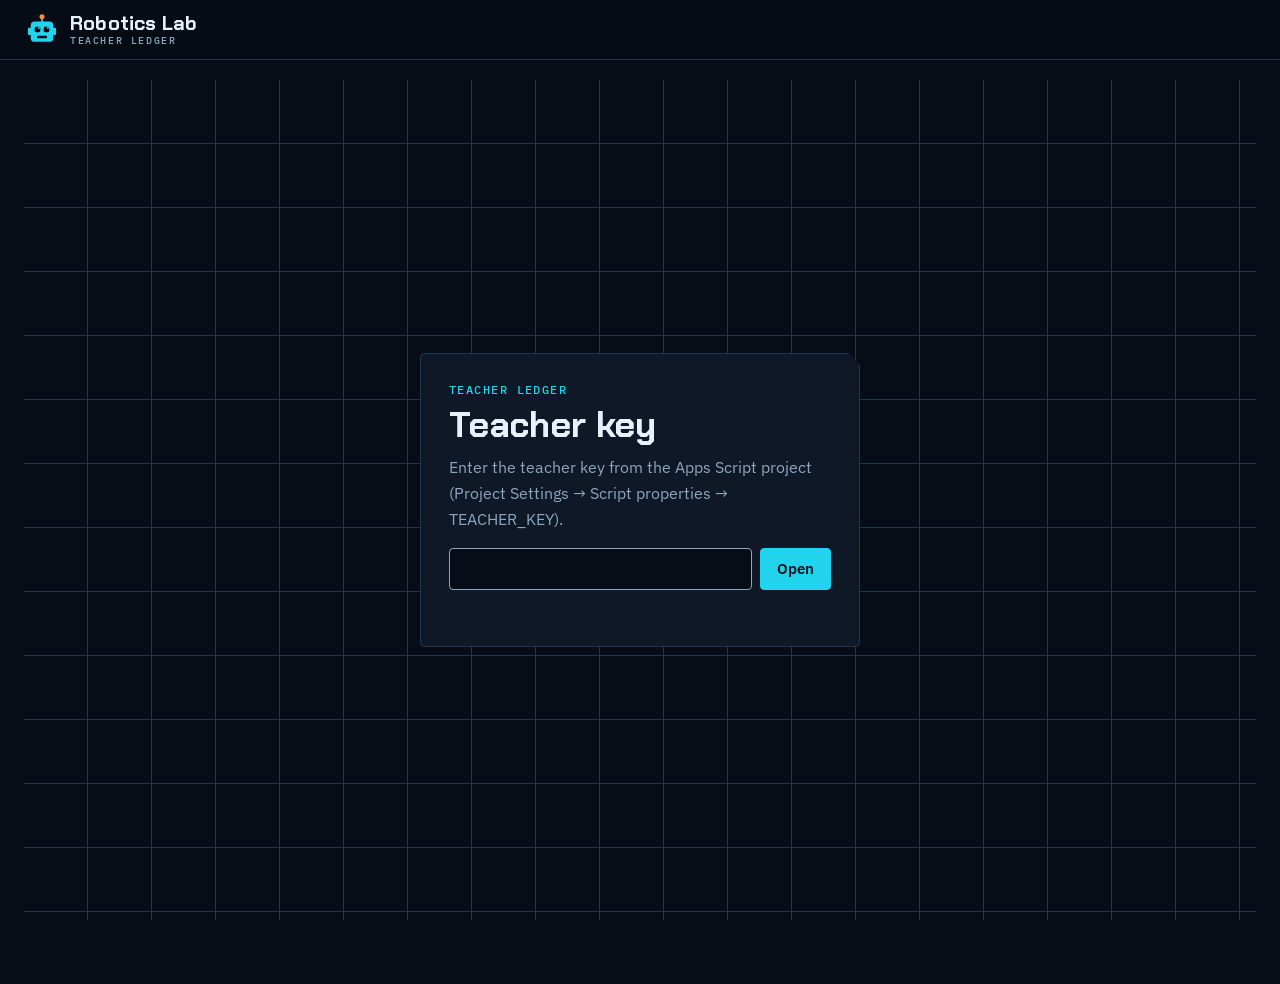
==== teacher/index.html @ 8dd90028 "Light display, robot logo, specific Amazon products, PowerSchool roster, levels, report card comment" ====
<!doctype html>
<html lang="en">
<head>
<meta charset="utf-8">
<meta name="viewport" content="width=device-width, initial-scale=1">
<title>Robotics Lab Ledger</title>
<meta name="description" content="Teacher dashboard for the Robotics Lab: who's online and where, submissions and grading, the class calendar, and rosters.">
<meta name="robots" content="noindex">
<meta name="theme-color" content="#070d17">
<link rel="icon" href="data:image/svg+xml,%3Csvg xmlns='http://www.w3.org/2000/svg' viewBox='0 0 64 64'%3E%3Crect width='64' height='64' rx='10' fill='%23070d17'/%3E%3Cpath d='M32 18v-7' stroke='%2322d3ee' stroke-width='3'/%3E%3Ccircle cx='32' cy='8.5' r='4.5' fill='%23ff8a3d'/%3E%3Crect x='7' y='28' width='6' height='13' rx='2' fill='%2322d3ee'/%3E%3Crect x='51' y='28' width='6' height='13' rx='2' fill='%2322d3ee'/%3E%3Crect x='12' y='17' width='40' height='36' rx='7' fill='%2322d3ee'/%3E%3Crect x='19' y='26' width='10' height='10' rx='2.5' fill='%23070d17'/%3E%3Crect x='35' y='26' width='10' height='10' rx='2.5' fill='%23070d17'/%3E%3Crect x='23' y='42' width='18' height='4.5' rx='1.5' fill='%23070d17'/%3E%3C/svg%3E">
<link rel="preconnect" href="https://fonts.googleapis.com">
<link rel="preconnect" href="https://fonts.gstatic.com" crossorigin>
<link rel="stylesheet" href="https://fonts.googleapis.com/css2?family=Chakra+Petch:wght@500;600;700&family=IBM+Plex+Mono:wght@400;500;600&family=IBM+Plex+Sans:ital,wght@0,400;0,500;0,600;1,400&display=swap">
<link rel="stylesheet" href="../assets/rl.css">
<link rel="stylesheet" href="../assets/app.css">
<link rel="stylesheet" href="dash.css">
<script src="../js/ns.js"></script>
<script src="../js/config.js"></script>
</head>
<body class="dash">
<header id="topbar" class="topbar"></header>
<main id="view" class="view"><div class="loading">LOADING…</div></main>
<script src="../js/catalog.js"></script>
<script src="../js/api.js"></script>
<script src="../js/cal.js"></script>
<script src="../js/kit/ui.js"></script>
<script src="../js/kit/code.js"></script>
<script src="../js/kit/board.js"></script>
<script src="../js/kit/parts.js"></script>
<script src="../js/kit/sim.js"></script>
<script src="../js/missions/m01.js"></script>
<script src="../js/missions/m02.js"></script>
<script src="../js/missions/m03.js"></script>
<script src="../js/missions/m04.js"></script>
<script src="../js/missions/m05.js"></script>
<script src="../js/missions/m06.js"></script>
<script src="../js/missions/m07.js"></script>
<script src="../js/missions/m08.js"></script>
<script src="../js/missions/m09.js"></script>
<script src="powerschool.js"></script>
<script src="comments.js"></script>
<script src="dash.js"></script>
</body>
</html>
---- assets/rl.css ----
/* Robotics Lab design system: tokens + base components (shared by the student site and the teacher dashboard). */
:root {
  --bg: #070d17; --panel: #0e1826; --panel-2: #122033; --grid: #22364f; --ink: #e6f1fa; --ink-muted: #8ea6bb;
  --cyan: #22d3ee; --cyan-soft: #0a2a36; --on-cyan: #04111a;
  --signal: #ff8a3d; --signal-soft: #3a1a08; --on-signal: #1a0a02;
  --go: #4ade80; --go-soft: #0b2a17; --focus: var(--cyan);
  --glow: 0 0 0 1px #22d3ee, 0 0 24px rgba(34, 211, 238, 0.35);
  --display: "Chakra Petch", "Eurostile", "Arial Narrow", system-ui, sans-serif;
  --sans: "IBM Plex Sans", system-ui, -apple-system, "Segoe UI", sans-serif;
  --mono: "IBM Plex Mono", ui-monospace, "SF Mono", Menlo, Consolas, monospace;
  --s1: 4px; --s2: 8px; --s4: 16px; --s6: 24px; --s10: 40px;
  --r-xs: 2px; --r-sm: 4px; --r-md: 8px;
  --cut: polygon(0 0, calc(100% - 12px) 0, 100% 12px, 100% 100%, 0 100%);
  --cyan-hover: #5ee3f5; --topbar: rgba(7, 13, 23, 0.92); --shade: rgba(142, 166, 187, 0.06);
  color-scheme: dark;
}
* { box-sizing: border-box; }
html { -webkit-text-size-adjust: 100%; }
body { margin: 0; background: var(--bg); color: var(--ink); font: 400 16px/26px var(--sans); min-height: 100vh; }
a { color: var(--cyan); }
a:hover { text-decoration-thickness: 2px; }
:focus-visible { outline: 2px solid var(--focus); outline-offset: 2px; }
h1, h2, h3 { font-family: var(--display); margin: 0; letter-spacing: -0.005em; }
h1 { font-size: 36px; line-height: 42px; font-weight: 700; }
h2 { font-size: 24px; line-height: 30px; font-weight: 600; }
h3 { font-size: 18px; line-height: 24px; font-weight: 600; }
p { margin: 0 0 var(--s4); }
code, kbd, pre { font-family: var(--mono); }
code { font-size: 0.92em; background: var(--panel-2); border: 1px solid var(--grid); border-radius: var(--r-xs); padding: 0 4px; }
.lead { font-size: 19px; line-height: 30px; color: var(--ink); }
.small { font-size: 14px; line-height: 20px; }
.muted { color: var(--ink-muted); }
.label { font: 500 12px/16px var(--mono); letter-spacing: 0.12em; text-transform: uppercase; color: var(--ink-muted); }
.label.c { color: var(--cyan); }
.hide { display: none !important; }
.sr { position: absolute; width: 1px; height: 1px; overflow: hidden; clip: rect(0 0 0 0); white-space: nowrap; }

/* buttons */
.btn { display: inline-flex; align-items: center; justify-content: center; gap: var(--s2); min-height: 40px; padding: 8px 16px; border-radius: var(--r-sm);
  border: 1px solid var(--cyan); background: transparent; color: var(--cyan); font: 600 15px/20px var(--sans); cursor: pointer; text-decoration: none; white-space: nowrap; }
.btn:hover { background: var(--cyan-soft); }
.btn-primary { background: var(--cyan); color: var(--on-cyan); }
.btn-primary:hover { background: var(--cyan-hover); }
.btn-ghost { border-color: var(--grid); color: var(--ink); }
.btn-ghost:hover { border-color: var(--ink-muted); background: var(--panel-2); }
.btn-small { min-height: 32px; padding: 4px 12px; font-size: 14px; }
.btn-signal { border-color: var(--signal); color: var(--signal); }
.btn-signal:hover { background: var(--signal-soft); }
.btn:disabled, .btn[aria-disabled="true"] { opacity: 0.45; cursor: not-allowed; }
.btn svg { width: 18px; height: 18px; fill: none; stroke: currentColor; stroke-width: 2; stroke-linecap: square; }
.iconbtn { width: 40px; padding: 0; }

/* surfaces */
.panel { background: var(--panel); border: 1px solid var(--grid); border-radius: var(--r-sm); }
.cut { clip-path: var(--cut); }
.tag { display: inline-flex; align-items: center; gap: 6px; padding: 2px 8px; border-radius: var(--r-xs); font: 500 12px/16px var(--mono); letter-spacing: 0.1em; text-transform: uppercase;
  border: 1px solid var(--grid); color: var(--ink-muted); background: transparent; white-space: nowrap; }
.tag.c { color: var(--cyan); background: var(--cyan-soft); border-color: transparent; }
.tag.go { color: var(--go); background: var(--go-soft); border-color: transparent; }
.tag.sig { color: var(--signal); background: var(--signal-soft); border-color: transparent; }
.tag.solid-sig { color: var(--on-signal); background: var(--signal); border-color: transparent; }
.callout { border-radius: var(--r-sm); padding: var(--s4) var(--s4) var(--s4) var(--s4); margin: var(--s4) 0; background: var(--cyan-soft); }
.callout > .label { display: block; color: var(--cyan); margin-bottom: 6px; }
.callout p:last-child, .callout ul:last-child { margin-bottom: 0; }
.callout.safety { background: var(--signal-soft); }
.callout.safety > .label { display: inline-block; color: var(--on-signal); background: var(--signal); padding: 2px 8px; border-radius: var(--r-xs); }
.callout.plain { background: var(--panel-2); border: 1px solid var(--grid); }
.callout.plain > .label { color: var(--ink-muted); }
.blueprint { background-color: var(--bg); background-image: linear-gradient(var(--grid) 1px, transparent 1px), linear-gradient(90deg, var(--grid) 1px, transparent 1px);
  background-size: 64px 64px; background-position: -1px -1px; }
.blueprint-faint { position: relative; }
.blueprint-faint::before { content: ''; position: absolute; inset: 0; pointer-events: none; opacity: 0.35;
  background-image: linear-gradient(var(--grid) 1px, transparent 1px), linear-gradient(90deg, var(--grid) 1px, transparent 1px); background-size: 64px 64px; }
.brackets { position: relative; }
.brackets::before, .brackets::after { content: ''; position: absolute; width: 14px; height: 14px; border: 1px solid var(--cyan); pointer-events: none; }
.brackets::before { top: -6px; left: -6px; border-right: 0; border-bottom: 0; box-shadow: none; }
.brackets::after { bottom: -6px; right: -6px; border-left: 0; border-top: 0; }

/* inputs */
input[type=text], input[type=password], input[type=number], input[type=date], input[type=search], select, textarea {
  font: 400 16px/24px var(--sans); color: var(--ink); background: var(--bg); border: 1px solid var(--ink-muted); border-radius: var(--r-sm); padding: 8px 12px; min-height: 40px; }
input:focus, select:focus, textarea:focus { outline: 2px solid var(--focus); outline-offset: 1px; border-color: var(--cyan); }
textarea { width: 100%; resize: vertical; min-height: 96px; }
input[type=date]::-webkit-calendar-picker-indicator { filter: invert(0.8); }
:root[data-theme="light"] input[type=date]::-webkit-calendar-picker-indicator { filter: none; }

/* top bar */
.topbar { position: sticky; top: 0; z-index: 30; display: flex; align-items: center; gap: var(--s4); padding: 10px 24px; background: var(--topbar);
  backdrop-filter: blur(8px); border-bottom: 1px solid var(--grid); min-height: 60px; }
.brand { display: flex; flex-direction: column; text-decoration: none; color: var(--ink); line-height: 1; }
.brand b { font: 700 20px/22px var(--display); letter-spacing: 0.01em; }
.brand span { font: 500 10px/14px var(--mono); letter-spacing: 0.16em; color: var(--ink-muted); text-transform: uppercase; }
.crumbs { display: flex; align-items: center; gap: 8px; min-width: 0; flex: 1; font: 500 12px/16px var(--mono); letter-spacing: 0.1em; text-transform: uppercase; color: var(--ink-muted); }
.crumbs a { color: var(--ink-muted); text-decoration: none; }
.crumbs a:hover { color: var(--cyan); }
.crumbs .sep { opacity: 0.5; }
.crumbs .cur { color: var(--ink); white-space: nowrap; overflow: hidden; text-overflow: ellipsis; }
.who { display: flex; align-items: center; gap: var(--s2); font-size: 14px; color: var(--ink-muted); }
.netdot { width: 8px; height: 8px; border-radius: 50%; background: var(--ink-muted); display: inline-block; }
.netdot.ok { background: var(--go); }
.netdot.bad { background: var(--signal); }

/* modal */
.modal { position: fixed; inset: 0; z-index: 60; background: rgba(2, 6, 12, 0.72); display: flex; align-items: center; justify-content: center; padding: 16px; }
.modal-box { background: var(--panel); border: 1px solid var(--grid); border-radius: var(--r-md); width: min(980px, 100%); max-height: calc(100vh - 32px); display: flex; flex-direction: column; overflow: hidden; }
.modal-h { display: flex; align-items: center; gap: var(--s4); padding: 16px 20px; border-bottom: 1px solid var(--grid); }
.modal-h h2 { flex: 1; }
.modal-b { padding: 16px 20px; overflow: auto; }

/* toast */
.toast { position: fixed; left: 50%; bottom: 24px; transform: translateX(-50%); z-index: 80; background: var(--panel-2); border: 1px solid var(--cyan); color: var(--ink); padding: 10px 16px;
  border-radius: var(--r-sm); font-size: 14px; box-shadow: 0 8px 30px rgba(0,0,0,0.5); max-width: calc(100vw - 32px); }
.toast.bad { border-color: var(--signal); }

/* calendar (shared) */
.calv { position: relative; border: 1px solid var(--grid); border-radius: var(--r-sm); background: var(--panel); display: flex; flex-direction: column; min-height: 0; }
.calv-h { display: flex; align-items: center; gap: var(--s4); padding: 10px 14px; border-bottom: 1px solid var(--grid); }
.calv-h { position: relative; z-index: 3; }
.calv-h .calv-month { font: 600 20px/24px var(--display); flex: 1; }
.calv-h .calv-month small { font: 500 13px/16px var(--mono); letter-spacing: 0.12em; color: var(--ink-muted); margin-left: 4px; }
.calv-nav { display: flex; align-items: center; gap: 6px; }
.calv-mon, .calv-today { height: 32px; display: inline-grid; place-items: center; border: 1px solid var(--grid); background: var(--bg); color: var(--ink); border-radius: var(--r-sm); cursor: pointer; padding: 0; }
.calv-mon { width: 34px; }
.calv-today { padding: 0 14px; font: 600 12px/1 var(--mono); letter-spacing: 0.1em; text-transform: uppercase; }
.calv-mon svg { width: 16px; height: 16px; fill: none; stroke: currentColor; stroke-width: 2.4; stroke-linecap: square; }
.calv-mon:hover, .calv-today:hover { border-color: var(--cyan); color: var(--cyan); }
/* where a month starts: a line over its first week and down the left of the 1st */
.calv-day.wk1 { box-shadow: inset 0 2px 0 var(--cyan); }
.calv-day.first { box-shadow: inset 2px 2px 0 var(--cyan); }
.calv-day.other .calv-num { opacity: 0.5; }
.calv-day.past:not(.today) .calv-chip { opacity: 0.6; }
.calv-num .tday { font: 600 9px/14px var(--mono); letter-spacing: 0.1em; text-transform: uppercase; color: var(--on-cyan); background: var(--cyan); border-radius: var(--r-xs); padding: 0 5px; }
.calv-day.today { box-shadow: inset 0 0 0 2px var(--cyan); }
/* while the calendar scrolls, each month's name grows big on its 1st, then shrinks away when it stops */
.calv-mbig { position: absolute; left: 2px; top: 2px; z-index: 2; pointer-events: none; padding: 4px 14px 6px; background: var(--panel-2); color: var(--cyan); border: 1px solid var(--cyan);
  font: 700 30px/1.1 var(--display); letter-spacing: 0.01em; white-space: nowrap; box-shadow: 0 8px 26px rgba(0, 0, 0, 0.35); opacity: 0; transform: scale(0.45); transform-origin: left top;
  transition: opacity 0.2s ease, transform 0.25s ease; clip-path: var(--cut); }
.calv-scrolling .calv-mbig { opacity: 1; transform: scale(1); }
.calv-dow, .calv-week { display: grid; grid-template-columns: 0.42fr repeat(5, 1fr) 0.42fr; }
.calv-dow { border-bottom: 1px solid var(--grid); }
.calv-dow div { font: 500 11px/16px var(--mono); letter-spacing: 0.12em; color: var(--ink-muted); padding: 6px 8px; text-transform: uppercase; }
.calv-scroll { overflow-y: auto; flex: 1; min-height: 0; scroll-behavior: auto; }
.calv-week { border-bottom: 1px solid var(--grid); min-height: 92px; }
.calv-day { border-right: 1px solid var(--grid); padding: 4px 4px 6px; min-width: 0; position: relative; }
.calv-day:last-child { border-right: 0; }
.calv-day.we { background: var(--shade); }
.calv-day.off { background: repeating-linear-gradient(-45deg, rgba(142,166,187,0.07) 0 6px, transparent 6px 12px); }
.calv-num { font: 500 12px/18px var(--mono); color: var(--ink-muted); display: flex; align-items: center; gap: 6px; padding: 0 2px; }
.calv-num .mo { color: var(--ink); font-weight: 600; letter-spacing: 0.08em; text-transform: uppercase; }
.calv-day.today .calv-num b { background: var(--cyan); color: var(--on-cyan); border-radius: var(--r-xs); padding: 0 5px; }
.calv-note { font: 500 10px/14px var(--mono); letter-spacing: 0.08em; text-transform: uppercase; color: var(--ink-muted); padding: 2px; }
.calv-chip { display: block; margin-top: 3px; padding: 3px 6px; font-size: 12px; line-height: 16px; color: var(--ink); text-decoration: none; background: color-mix(in srgb, var(--u, var(--cyan)) 16%, var(--panel));
  border-left: 3px solid var(--u, var(--cyan)); border-radius: var(--r-xs); overflow: hidden; }
.calv-chip b { display: block; font: 500 10px/14px var(--mono); letter-spacing: 0.08em; text-transform: uppercase; color: var(--u, var(--cyan)); white-space: nowrap; overflow: hidden; text-overflow: ellipsis; }
.calv-chip span { display: block; white-space: nowrap; overflow: hidden; text-overflow: ellipsis; }
.calv-chip.mid { border-left-style: dotted; }
.calv-chip.due { box-shadow: inset 0 0 0 1px var(--u, var(--cyan)); }
.calv-chip.due b::after { content: ' · due'; color: var(--signal); }
.calv-chip.ev { --u: var(--ink-muted); }
.calv-chip.ev.exam { --u: var(--signal); }
a.calv-chip:hover { background: color-mix(in srgb, var(--u, var(--cyan)) 28%, var(--panel)); }
.calv-day.flash { animation: calflash 1.4s ease 2; }
@keyframes calflash { 50% { background: var(--cyan-soft); } }
.calv-day.pick { cursor: pointer; }
.calv-day.pick:hover { outline: 1px solid var(--cyan); outline-offset: -1px; }
@media (max-width: 640px) {
  .calv-week { min-height: 74px; }
  .calv-mbig { font-size: 22px; } .calv-num .tday { display: none; } .calv-h { padding: 8px 10px; } .calv-h .calv-month { font-size: 17px; }
  .calv-chip span { display: none; }
  .calv-chip { padding: 2px 4px; }
}
@media (prefers-reduced-motion: reduce) { *, *::before, *::after { animation-duration: 0.01ms !important; transition-duration: 0.01ms !important; } }

/* ---------- light display (the switch at the bottom of the home page) ----------
 * Pages, panels, text and controls go light. Drawings, the code editor, build guides and the Virtual UNO stay dark
 * ("dark islands"): they're drawn for a navy background, like a screen or a blueprint inside the page. */
:root[data-theme="light"] {
  --bg: #f3f6fa; --panel: #ffffff; --panel-2: #eaf0f6; --grid: #cdd9e5; --ink: #0b1a2b; --ink-muted: #4f6578;
  --cyan: #0b7c93; --cyan-soft: #dff3f7; --on-cyan: #ffffff; --cyan-hover: #09687b;
  --signal: #c2410c; --signal-soft: #fdeee4; --on-signal: #ffffff;
  --go: #15803d; --go-soft: #e3f5ea; --focus: #0b7c93;
  --glow: 0 0 0 1px #0b7c93, 0 0 16px rgba(11, 124, 147, 0.25);
  --topbar: rgba(243, 246, 250, 0.92); --shade: rgba(79, 101, 120, 0.06);
  color-scheme: light;
}
:root[data-theme="light"] :is(.xp-stage, .bg-stage, .sim-ed, .sim-board, .sim-serial, .serial-in, .code, .hs-stage, .dark-island) {
  --bg: #070d17; --panel: #0e1826; --panel-2: #122033; --grid: #22364f; --ink: #e6f1fa; --ink-muted: #8ea6bb;
  --cyan: #22d3ee; --cyan-soft: #0a2a36; --on-cyan: #04111a; --cyan-hover: #5ee3f5;
  --signal: #ff8a3d; --signal-soft: #3a1a08; --on-signal: #1a0a02; --go: #4ade80; --go-soft: #0b2a17; --focus: #22d3ee;
  color: var(--ink); color-scheme: dark;
}
:root[data-theme="light"] .modal { background: rgba(11, 26, 43, 0.45); }
:root[data-theme="light"] .calv-mbig { box-shadow: 0 8px 26px rgba(11, 26, 43, 0.18); }
.theme-switch { display: inline-flex; border: 1px solid var(--grid); border-radius: var(--r-sm); overflow: hidden; }
.theme-switch button { display: inline-flex; align-items: center; gap: 6px; border: 0; background: transparent; color: var(--ink-muted); font: 500 12px/16px var(--mono); letter-spacing: 0.1em; text-transform: uppercase; padding: 8px 14px; cursor: pointer; }
.theme-switch button + button { border-left: 1px solid var(--grid); }
.theme-switch button[aria-pressed="true"] { background: var(--cyan-soft); color: var(--cyan); }
.theme-switch svg { width: 16px; height: 16px; fill: none; stroke: currentColor; stroke-width: 2; }
.brand-row { display: flex; align-items: center; gap: 10px; text-decoration: none; color: var(--ink); }
.brand-row .robot { width: 34px; height: 34px; flex: none; }
.brand-row:hover .robot { filter: drop-shadow(0 0 6px rgba(34, 211, 238, 0.55)); }
/* unit colours are bright, for a navy page: darken them where they colour text on the light page */
:root[data-theme="light"] .unit-n, :root[data-theme="light"] .calv-chip b { color: color-mix(in srgb, var(--u, #22d3ee) 55%, #0b1a2b); }
:root[data-theme="light"] .calv-chip { background: color-mix(in srgb, var(--u, #22d3ee) 14%, #ffffff); border-left-color: color-mix(in srgb, var(--u, #22d3ee) 70%, #0b1a2b); }
:root[data-theme="light"] .calv-day.wk1 { box-shadow: inset 0 2px 0 var(--cyan); }
---- assets/app.css ----
/* Student site layout */
.view { min-height: calc(100vh - 60px); }
.loading { padding: 40px; color: var(--ink-muted); font-family: var(--mono); }

/* sign-in */
.signin-wrap { min-height: calc(100vh - 60px); display: flex; align-items: center; justify-content: center; padding: 24px 16px; }
.signin-box { width: min(440px, 100%); padding: 28px 28px 24px; }
.signin-box.wide { width: min(720px, 100%); }
.signin-box h1 { margin: 6px 0 8px; }
.signin-form .row { display: flex; gap: 8px; margin: 6px 0 12px; }
.signin-form .row input { flex: 1; min-width: 0; font-size: 18px; }
.signin-form .label { display: block; margin-top: 8px; }
.err { color: var(--signal); min-height: 20px; margin: 0; }
.name-list { display: grid; grid-template-columns: repeat(auto-fill, minmax(180px, 1fr)); gap: 8px; margin: 16px 0; }
.name-btn { display: flex; align-items: center; justify-content: space-between; gap: 8px; text-align: left; padding: 10px 12px; background: var(--bg); border: 1px solid var(--grid);
  border-radius: var(--r-sm); color: var(--ink); font: 500 15px/20px var(--sans); cursor: pointer; min-height: 44px; }
.name-btn:hover { border-color: var(--cyan); background: var(--cyan-soft); }

/* home */
.home-wrap { max-width: 1180px; margin: 0 auto; padding: 32px 24px 64px; }
.home-head { display: flex; align-items: flex-end; justify-content: space-between; gap: 16px; flex-wrap: wrap; margin-bottom: 24px; }
.hh-left h1 { font-size: 44px; line-height: 50px; margin-top: 4px; }
.hh-right { display: flex; align-items: stretch; gap: 8px; flex-wrap: wrap; }
.due-chip { display: grid; grid-template-columns: auto; text-align: left; gap: 2px; padding: 8px 14px; background: var(--panel); border: 1px solid var(--grid); border-radius: var(--r-sm); color: var(--ink); cursor: pointer; font: inherit; }
.due-chip b { font: 600 15px/20px var(--sans); }
.due-chip .dc-when { font-size: 13px; line-height: 18px; color: var(--ink-muted); }
.due-chip .dc-when:empty { display: none; }
.due-chip:hover { border-color: var(--cyan); }
.due-chip.soon { background: var(--signal-soft); border-color: var(--signal); }
.due-chip.soon .label { color: var(--signal); }
.cal-btn { min-height: 100%; }
.today-strip { display: flex; align-items: center; gap: 16px; padding: 12px 16px; margin: 0 0 28px; background: var(--cyan-soft); border-radius: var(--r-sm); color: var(--ink); text-decoration: none; }
.today-strip .ts-go { margin-left: auto; color: var(--cyan); font-weight: 600; white-space: nowrap; }
.today-strip:hover { box-shadow: var(--glow); }
.unit { margin-top: 36px; }
.unit-h { display: flex; gap: 16px; align-items: flex-start; padding-bottom: 14px; border-bottom: 1px solid var(--grid); margin-bottom: 16px; }
.unit-n { font: 700 48px/48px var(--display); color: var(--u); min-width: 64px; }
.unit-t h2 { margin: 2px 0 2px; }
.unit-t p { margin: 0; }
.unit-soon { padding: 16px; border: 1px dashed var(--grid); border-radius: var(--r-sm); }
.mission-grid { display: grid; grid-template-columns: repeat(auto-fill, minmax(300px, 1fr)); gap: 16px; }
.mcard { display: flex; flex-direction: column; gap: 8px; padding: 18px 18px 16px; background: var(--panel); border: 1px solid var(--grid); border-radius: var(--r-sm); color: var(--ink); text-decoration: none; clip-path: var(--cut); position: relative; }
.mcard h3 { font: 600 22px/26px var(--display); }
.mcard p { margin: 0; color: var(--ink-muted); flex: 1; }
.mcard.ready:hover { box-shadow: var(--glow); border-color: var(--cyan); }
.mcard.active { border-color: var(--cyan); }
.mcard.planned { opacity: 0.72; background: transparent; border-style: dashed; }
.mc-top { display: flex; justify-content: space-between; gap: 8px; align-items: baseline; }
.mc-dates { font: 500 12px/16px var(--mono); color: var(--ink-muted); }
.mc-parts { display: flex; flex-wrap: wrap; gap: 4px; }
.mc-parts .tag { font-size: 10px; letter-spacing: 0.06em; }
.mc-bar { height: 4px; background: var(--grid); border-radius: 2px; overflow: hidden; }
.mc-bar i { display: block; height: 100%; background: var(--cyan); }
.mc-foot { display: flex; justify-content: space-between; align-items: center; margin-top: 4px; }
.mc-go { color: var(--cyan); font-weight: 600; }
.cal-modal { width: min(1100px, 100%); height: min(860px, calc(100vh - 32px)); }
.cal-b { display: flex; flex-direction: column; gap: 10px; flex: 1; min-height: 0; overflow: hidden; }
.cal-b .calv { flex: 1; min-height: 0; }
.cal-b > p { margin: 0; }

/* mission frame */
.ms-wrap { display: grid; grid-template-columns: 300px minmax(0, 1fr); min-height: calc(100vh - 60px); }
.ms-toggle { display: none; }
.ms-side { border-right: 1px solid var(--grid); background: var(--panel); position: sticky; top: 60px; height: calc(100vh - 60px); overflow-y: auto; padding: 20px 0 24px; }
.ms-side-h { padding: 0 20px 16px; border-bottom: 1px solid var(--grid); }
.ms-side-h h2 { margin: 4px 0 12px; }
.ms-prog { display: grid; gap: 6px; }
.ms-steps { list-style: none; margin: 0; padding: 8px 0; }
.ms-step { display: grid; grid-template-columns: 30px minmax(0, 1fr); gap: 4px 10px; align-items: center; padding: 8px 20px; color: var(--ink-muted); text-decoration: none; border-left: 3px solid transparent; font-size: 14px; line-height: 19px; }
.ms-step .n { font: 500 12px/16px var(--mono); width: 26px; height: 22px; display: flex; align-items: center; justify-content: center; border: 1px solid var(--grid); border-radius: var(--r-xs); }
.ms-step .n svg { width: 14px; height: 14px; fill: none; stroke: var(--go); stroke-width: 2.4; }
.ms-step .st { grid-column: 2; font: 500 10px/12px var(--mono); letter-spacing: 0.1em; text-transform: uppercase; color: var(--ink-muted); opacity: 0.8; }
.ms-step:hover { color: var(--ink); background: var(--panel-2); }
.ms-step.done { color: var(--ink); }
.ms-step.done .n { border-color: var(--go); background: var(--go-soft); }
.ms-step.on { color: var(--cyan); background: var(--cyan-soft); border-left-color: var(--cyan); }
.ms-step.on .n { border-color: var(--cyan); color: var(--cyan); }
.ms-main { padding: 32px 40px 48px; max-width: 1080px; width: 100%; }
.step-h { margin-bottom: 20px; }
.step-h h1 { margin-top: 6px; }
.step-h .c { color: var(--cyan); }
.step-b > p, .step-b > ul, .step-b > ol { max-width: 760px; }
.step-b h2 { margin: 32px 0 10px; }
.step-b h3 { margin: 22px 0 8px; }
.step-b ul, .step-b ol { padding-left: 22px; margin: 0 0 16px; }
.step-b li { margin-bottom: 4px; }
.step-foot { display: flex; justify-content: space-between; gap: 12px; margin-top: 40px; padding-top: 20px; border-top: 1px solid var(--grid); }
.two { display: grid; grid-template-columns: minmax(0, 1fr) minmax(0, 1fr); gap: 24px; align-items: start; }
.figure { margin: 20px 0; }
.figure .cap { font-size: 14px; line-height: 20px; color: var(--ink-muted); margin-top: 8px; }

/* mission brief */
.brief { display: grid; grid-template-columns: minmax(0, 1.3fr) minmax(0, 1fr); gap: 28px; align-items: start; }
.brief-meta { display: grid; gap: 14px; }
.meta-row { display: flex; flex-wrap: wrap; gap: 6px; }
.meta-row .label { width: 100%; }
.lvl { display: inline-flex; gap: 3px; vertical-align: middle; }
.lvl i { width: 10px; height: 10px; background: var(--grid); }
.lvl i.on { background: var(--cyan); }
.edp { display: flex; flex-wrap: wrap; gap: 4px; margin: 8px 0 16px; }
.edp span { font: 500 11px/16px var(--mono); letter-spacing: 0.1em; padding: 4px 8px; border: 1px solid var(--grid); border-radius: var(--r-xs); color: var(--ink-muted); }
.edp span.on { color: var(--cyan); background: var(--cyan-soft); border-color: transparent; }

/* checkpoints */
.chk { margin: 24px 0; padding: 18px 20px; background: var(--panel); border: 1px solid var(--grid); border-radius: var(--r-sm); max-width: 760px; }
.chk-q { font-weight: 600; margin: 6px 0 12px; }
.chk-opts { display: grid; gap: 8px; }
.chk-opt { text-align: left; display: flex; gap: 10px; align-items: flex-start; padding: 10px 12px; background: var(--bg); border: 1px solid var(--grid); border-radius: var(--r-sm); color: var(--ink); font: inherit; cursor: pointer; }
.chk-opt:hover:not(:disabled) { border-color: var(--cyan); }
.chk-opt .k { font: 500 12px/24px var(--mono); color: var(--ink-muted); min-width: 16px; }
.chk-opt.right { border-color: var(--go); background: var(--go-soft); }
.chk-opt.wrong { border-color: var(--signal); background: var(--signal-soft); }
.chk-opt:disabled { cursor: default; }
.chk-fb { margin-top: 12px; font-size: 15px; }
.chk-fb b.pass { color: var(--go); }
.chk-fb b.retry { color: var(--signal); }
.chk-num { display: flex; gap: 8px; align-items: center; flex-wrap: wrap; }
.chk-num input { width: 140px; }
.note-box { margin: 20px 0; max-width: 760px; }
.note-box label { display: block; margin-bottom: 6px; font-weight: 600; }
.note-box .saved { font-size: 13px; color: var(--ink-muted); }

/* code blocks */
.code { position: relative; background: #050a12; border: 1px solid var(--grid); border-radius: var(--r-sm); font: 500 14px/22px var(--mono); overflow: auto; margin: 16px 0; }
.code pre { margin: 0; padding: 12px 0; }
.code .ln { display: block; padding: 0 16px 0 0; white-space: pre; min-height: 22px; }
.code .ln::before { content: attr(data-n); display: inline-block; width: 40px; padding-right: 14px; text-align: right; color: #3f5872; user-select: none; }
.code .ln.hl { background: rgba(34, 211, 238, 0.12); box-shadow: inset 3px 0 0 var(--cyan); }
.code .ln.dim { opacity: 0.38; }
.code-tools { position: sticky; top: 0; left: 0; z-index: 1; display: flex; justify-content: flex-end; gap: 6px; padding: 6px 8px; background: #08101b; border-bottom: 1px solid var(--grid); }
.code-tools .btn { min-height: 28px; padding: 2px 10px; font-size: 12px; background: var(--panel); }
.tk-kw { color: #ff9e64; } .tk-ty { color: #7dd3fc; } .tk-fn { color: #22d3ee; } .tk-num { color: #fcd34d; } .tk-str { color: #a7f3d0; }
.tk-com { color: #6b8299; font-style: italic; } .tk-pre { color: #f472b6; } .tk-const { color: #c4b5fd; }
.walk { display: grid; grid-template-columns: minmax(0, 1.25fr) minmax(0, 1fr); gap: 20px; align-items: start; margin: 20px 0; }
.walk .code { margin: 0; }
.walk-note { position: sticky; top: 80px; background: var(--panel); border: 1px solid var(--grid); border-radius: var(--r-sm); padding: 16px 18px; }
.walk-note h3 { margin: 6px 0 8px; }
.walk-note p:last-of-type { margin-bottom: 12px; }
.walk-ctl { display: flex; gap: 8px; align-items: center; }
.walk-ctl .label { margin-left: auto; }
.walk-dots { display: flex; gap: 4px; margin: 10px 0 0; flex-wrap: wrap; }
.walk-dots button { width: 22px; height: 6px; padding: 0; border: 0; background: var(--grid); border-radius: 1px; cursor: pointer; }
.walk-dots button.on { background: var(--cyan); }

/* explainer frame (animations) */
.xp { margin: 24px 0; background: var(--panel); border: 1px solid var(--grid); border-radius: var(--r-md); overflow: hidden; }
.xp-h { display: flex; align-items: center; gap: 12px; padding: 12px 16px; border-bottom: 1px solid var(--grid); }
.xp-h .label { color: var(--cyan); }
.xp-h h3 { margin: 0; flex: 1; font-size: 17px; }
.xp-stage { position: relative; background: var(--bg); }
.xp-stage svg { display: block; width: 100%; height: auto; }
.xp-cap { padding: 14px 18px; min-height: 76px; border-top: 1px solid var(--grid); }
.xp-cap p { margin: 0; }
.xp-ctl { display: flex; align-items: center; gap: 8px; padding: 0 16px 14px; flex-wrap: wrap; }
.xp-ctl .dots { display: flex; gap: 4px; margin-left: auto; }
.xp-ctl .dots i { width: 18px; height: 4px; background: var(--grid); }
.xp-ctl .dots i.on { background: var(--cyan); }
.xp-ctl .ctl-label { font: 500 12px/16px var(--mono); letter-spacing: 0.1em; color: var(--ink-muted); text-transform: uppercase; }
.slider-row { display: flex; align-items: center; gap: 12px; flex-wrap: wrap; padding: 10px 16px; border-top: 1px solid var(--grid); }
.slider-row label { font: 500 12px/16px var(--mono); letter-spacing: 0.1em; color: var(--ink-muted); text-transform: uppercase; }
.slider-row input[type=range] { flex: 1; min-width: 160px; accent-color: var(--cyan); }
.readouts { display: grid; grid-template-columns: repeat(auto-fit, minmax(130px, 1fr)); gap: 1px; background: var(--grid); border-top: 1px solid var(--grid); }
.readouts div { background: var(--panel); padding: 10px 14px; }
.readouts div > b { display: block; font: 600 22px/28px var(--display); }
.readouts .label { font-size: 11px; display: block; }
.res-pills { display: flex; flex-wrap: wrap; gap: 6px; }
.res-pills button { font: 500 13px/18px var(--mono); padding: 6px 10px; background: var(--bg); color: var(--ink); border: 1px solid var(--grid); border-radius: var(--r-xs); cursor: pointer; }
.res-pills button.on { border-color: var(--cyan); color: var(--cyan); background: var(--cyan-soft); }

/* build guide */
.bg { margin: 24px 0; background: var(--panel); border: 1px solid var(--grid); border-radius: var(--r-md); overflow: hidden; }
.bg-body { display: grid; grid-template-columns: minmax(0, 1.55fr) minmax(260px, 1fr); }
.bg-stage { background: #0a1220; position: relative; border-right: 1px solid var(--grid); }
.bg-stage svg { display: block; width: 100%; height: auto; touch-action: pan-y; }
.bg-side { padding: 16px 18px; display: flex; flex-direction: column; gap: 10px; }
.bg-side h3 { margin: 0; }
.bg-side .bg-text p { margin: 0 0 10px; }
.bg-parts { display: flex; flex-wrap: wrap; gap: 4px; }
.bg-ctl { margin-top: auto; display: flex; gap: 8px; align-items: center; flex-wrap: wrap; padding-top: 10px; }
.bg-ctl .label { margin-left: auto; }
.bg-tip { position: absolute; pointer-events: none; background: var(--panel-2); border: 1px solid var(--cyan); color: var(--ink); font: 500 12px/16px var(--mono); padding: 4px 8px; border-radius: var(--r-xs); white-space: nowrap; transform: translate(-50%, -130%); z-index: 3; }
.bg-zoom { position: absolute; left: 8px; bottom: 8px; display: flex; gap: 4px; }
.bg-zoom .btn { min-height: 30px; padding: 2px 10px; font-size: 13px; background: rgba(14, 24, 38, 0.9); color: #e6f1fa; border-color: #22364f; }
@keyframes drawwire { from { stroke-dashoffset: var(--len); } to { stroke-dashoffset: 0; } }
@keyframes dropin { from { opacity: 0; transform: translateY(-14px) scale(1.06); } to { opacity: 1; transform: none; } }
@keyframes pulse-ring { 0% { opacity: 0.9; } 100% { opacity: 0; } }
.part-new { animation: dropin 0.55s cubic-bezier(.2,.8,.2,1) both; transform-box: fill-box; transform-origin: center; }
.part-dim { opacity: 0.45; }
.ring { fill: none; stroke: var(--cyan); stroke-width: 2; animation: pulse-ring 1.6s ease-out infinite; }

/* virtual uno */
.sim { margin: 24px 0; background: var(--panel); border: 1px solid var(--grid); border-radius: var(--r-md); overflow: hidden; }
.sim-h { display: flex; align-items: center; gap: 10px; padding: 10px 14px; border-bottom: 1px solid var(--grid); flex-wrap: wrap; }
.sim-h h3 { margin: 0; font-size: 17px; flex: 1; }
.sim-body { display: grid; grid-template-columns: minmax(0, 1fr) minmax(300px, 1fr); }
.sim-ed { position: relative; background: #050a12; border-right: 1px solid var(--grid); min-height: 340px; }
.ed { position: relative; font: 500 14px/22px var(--mono); height: 100%; min-height: 340px; max-height: 560px; overflow: auto; }
.ed-gutter { position: absolute; left: 0; top: 0; width: 44px; padding: 12px 10px 12px 0; text-align: right; color: #3f5872; user-select: none; white-space: pre; }
.ed-gutter .err { color: var(--signal); }
.ed pre, .ed textarea { margin: 0; padding: 12px 12px 12px 54px; font: inherit; white-space: pre; word-wrap: normal; tab-size: 2; border: 0; min-height: 100%; }
.ed pre { pointer-events: none; color: var(--ink); }
.ed textarea { position: absolute; inset: 0; width: 100%; height: 100%; resize: none; background: transparent; color: transparent; caret-color: var(--cyan); outline: none; overflow: hidden; border-radius: 0; min-height: 0; }
.ed textarea:focus { outline: none; box-shadow: inset 0 0 0 2px var(--cyan); }
.ed .lnhl { position: absolute; left: 0; right: 0; height: 22px; background: rgba(255, 138, 61, 0.14); pointer-events: none; }
.sim-out { display: flex; flex-direction: column; }
.sim-board { padding: 12px; background: #0a1220; border-bottom: 1px solid var(--grid); }
.sim-board svg { display: block; width: 100%; height: auto; }
.sim-ctl { display: flex; gap: 8px; padding: 10px 12px; border-bottom: 1px solid var(--grid); flex-wrap: wrap; }
.sim-msg { padding: 10px 14px; font-size: 14px; line-height: 20px; border-bottom: 1px solid var(--grid); }
.sim-msg:empty { display: none; }
.sim-msg.err { background: var(--signal-soft); }
.sim-msg.err b { color: var(--signal); }
.sim-msg.ok { background: var(--go-soft); }
.sim-msg.ok b { color: var(--go); }
.sim-serial { flex: 1; min-height: 110px; max-height: 200px; overflow: auto; background: #050a12; font: 500 13px/19px var(--mono); padding: 8px 12px; color: #a7f3d0; white-space: pre-wrap; }
.sim-serial::before { content: 'SERIAL MONITOR'; display: block; font: 500 10px/14px var(--mono); letter-spacing: 0.14em; color: var(--ink-muted); margin-bottom: 4px; }
.sim-led { transition: opacity 0.05s; }
.sim-btn { cursor: pointer; }
.sim-btn:focus-visible { outline: none; }
.sim-btn:focus-visible .cap { stroke: var(--cyan); stroke-width: 3; }

/* parts gallery */
.gear { display: grid; grid-template-columns: repeat(auto-fill, minmax(150px, 1fr)); gap: 10px; margin: 16px 0; }
.gear-it { background: var(--panel); border: 1px solid var(--grid); border-radius: var(--r-sm); padding: 10px; display: flex; flex-direction: column; gap: 6px; cursor: pointer; text-align: left; color: var(--ink); font: inherit; }
.gear-it svg { width: 100%; height: 70px; }
.gear-it b { font-size: 14px; line-height: 18px; }
.gear-it .small { color: var(--ink-muted); }
.gear-it.got { border-color: var(--go); }
.gear-it.got .chkm { color: var(--go); }
.chkm { font: 500 11px/14px var(--mono); letter-spacing: 0.1em; color: var(--ink-muted); text-transform: uppercase; }

/* hotspot diagram */
.hs { display: grid; grid-template-columns: minmax(0, 1.4fr) minmax(240px, 1fr); gap: 0; }
.hs-stage { background: #0a1220; border-right: 1px solid var(--grid); }
.hs-stage svg { display: block; width: 100%; height: auto; }
.hs-info { padding: 16px 18px; }
.hs-info h3 { margin: 6px 0 8px; }
.hs-dot { cursor: pointer; }
.hs-dot circle.d { fill: var(--cyan); }
.hs-dot circle.r { fill: none; stroke: var(--cyan); stroke-width: 1.5; animation: pulse-ring 2s ease-out infinite; }
.hs-dot.on circle.d { fill: var(--signal); }
.hs-dot:focus-visible circle.d { stroke: #fff; stroke-width: 2; }
.hs-list { display: flex; flex-wrap: wrap; gap: 6px; margin-top: 12px; }
.hs-list button { font: 500 12px/16px var(--mono); padding: 4px 8px; background: var(--bg); color: var(--ink-muted); border: 1px solid var(--grid); border-radius: var(--r-xs); cursor: pointer; }
.hs-list button.on { color: var(--cyan); border-color: var(--cyan); }
.hs-list button.seen { color: var(--ink); }

/* test checklist */
.tests { display: grid; gap: 8px; margin: 16px 0; max-width: 820px; }
.trow { display: grid; grid-template-columns: minmax(0, 1fr) auto; gap: 12px; align-items: center; padding: 10px 14px; background: var(--panel); border: 1px solid var(--grid); border-radius: var(--r-sm); }
.trow .tb { display: flex; gap: 6px; }
.trow .tb button { font: 600 12px/16px var(--mono); letter-spacing: 0.1em; padding: 6px 10px; border-radius: var(--r-xs); border: 1px solid var(--grid); background: var(--bg); color: var(--ink-muted); cursor: pointer; }
.trow .tb button.pass.on { color: var(--go); background: var(--go-soft); border-color: var(--go); }
.trow .tb button.retry.on { color: var(--signal); background: var(--signal-soft); border-color: var(--signal); }
.challenges { display: grid; grid-template-columns: repeat(auto-fill, minmax(240px, 1fr)); gap: 12px; margin: 16px 0; }
.chal { background: var(--panel); border: 1px solid var(--grid); border-radius: var(--r-sm); padding: 14px 16px; }
.chal h3 { margin: 6px 0 6px; font-size: 17px; }
.chal p { margin: 0; font-size: 14px; line-height: 20px; color: var(--ink-muted); }
.chal details { margin-top: 8px; font-size: 14px; }
.chal summary { cursor: pointer; color: var(--cyan); }

/* evidence */
.crit { padding: 14px 16px; margin: 16px 0 20px; display: grid; gap: 8px; max-width: 820px; }
.crit-row { display: grid; grid-template-columns: 160px minmax(0, 1fr); gap: 12px; }
.ev-form { display: grid; gap: 14px; max-width: 820px; }
.ev-slot { padding: 14px 16px; }
.ev-slot h3 { margin: 4px 0 4px; }
.ev-slot p { margin: 0 0 10px; }
.ev-row { display: flex; gap: 8px; flex-wrap: wrap; }
.ev-files { display: grid; gap: 8px; margin-bottom: 10px; }
.ev-files:empty { display: none; }
.ev-file { display: flex; align-items: center; gap: 12px; padding: 6px; background: var(--bg); border: 1px solid var(--grid); border-radius: var(--r-sm); }
.ev-file img { width: 64px; height: 48px; object-fit: cover; border-radius: var(--r-xs); }
.ev-file .ev-ic { width: 64px; height: 48px; display: flex; align-items: center; justify-content: center; font-family: var(--mono); color: var(--cyan); background: var(--panel-2); border-radius: var(--r-xs); }
.ev-file > span.small { flex: 1; min-width: 0; overflow-wrap: anywhere; }
.ev-paste { margin-top: 10px; font: 500 13px/20px var(--mono); min-height: 160px; }
.ev-q h2 { margin: 12px 0 4px; }
.ev-ql { display: grid; gap: 2px; margin: 12px 0 6px; }
.ev-submit { display: flex; align-items: center; gap: 16px; margin-top: 20px; flex-wrap: wrap; max-width: 820px; }
.ev-msg { flex: 1; display: flex; align-items: center; gap: 10px; min-width: 200px; }
.up-bar { flex: 1; height: 6px; background: var(--grid); border-radius: 3px; overflow: hidden; max-width: 300px; }
.up-bar i { display: block; height: 100%; background: var(--cyan); transition: width 0.2s; }
.sub-status { padding: 16px 18px; margin: 0 0 20px; max-width: 820px; display: grid; gap: 10px; }
.ss-top { display: flex; gap: 12px; align-items: center; flex-wrap: wrap; }
.ss-thumbs { display: flex; gap: 8px; flex-wrap: wrap; padding: 6px; width: fit-content; }
.ss-thumbs img { height: 80px; border-radius: var(--r-xs); }
.ss-levels { display: grid; grid-template-columns: repeat(auto-fit, minmax(150px, 1fr)); gap: 8px; }
.ss-levels div { background: var(--bg); border: 1px solid var(--grid); border-radius: var(--r-sm); padding: 8px 10px; }
.ss-levels b { display: block; }

/* small screens */
@media (max-width: 980px) {
  .ms-wrap { grid-template-columns: minmax(0, 1fr); }
  .ms-toggle { display: inline-flex; position: fixed; right: 16px; bottom: 16px; z-index: 40; background: var(--panel); box-shadow: 0 6px 20px rgba(0,0,0,.5); }
  .ms-side { display: none; position: fixed; inset: 60px 0 0 0; height: auto; z-index: 35; border-right: 0; }
  .ms-wrap.nav-open .ms-side { display: block; }
  .ms-main { padding: 24px 16px 80px; }
  .bg-body, .sim-body, .walk, .brief, .two, .hs { grid-template-columns: minmax(0, 1fr); }
  .bg-stage, .sim-ed, .hs-stage { border-right: 0; border-bottom: 1px solid var(--grid); }
  .walk-note { position: static; }
}
@media (max-width: 640px) {
  .home-wrap { padding: 20px 16px 48px; }
  .hh-left h1 { font-size: 34px; line-height: 40px; }
  .hh-right { width: 100%; }
  .due-chip { flex: 1; }
  .topbar { padding: 8px 16px; gap: 10px; }
  .crumbs { display: none; }
  .who span:not(.netdot) { display: none; }
  h1 { font-size: 30px; line-height: 36px; }
  .crit-row { grid-template-columns: minmax(0, 1fr); gap: 0; }
  .unit-n { font-size: 36px; min-width: 44px; }
  .mission-grid { grid-template-columns: minmax(0, 1fr); }
}
.sim-inputs:empty { display: none; }
.sim-inputs { border-bottom: 1px solid var(--grid); }
.sim-inputs .slider-row { border-top: 0; }
.sim-inputs > .btn { margin: 0 12px 10px; }
.joy-pad { position: relative; width: 120px; height: 120px; border: 1px solid var(--grid); border-radius: var(--r-sm); background: repeating-linear-gradient(0deg, transparent 0 29px, var(--grid) 29px 30px), repeating-linear-gradient(90deg, transparent 0 29px, var(--grid) 29px 30px), var(--bg); touch-action: none; cursor: grab; }
.joy-dot { position: absolute; width: 22px; height: 22px; margin: -11px 0 0 -11px; border-radius: 50%; background: var(--cyan); box-shadow: var(--glow); pointer-events: none; }
.remote { padding: 10px 14px; }
.remote .label { display: block; margin-bottom: 6px; }
.remote-keys { display: grid; grid-template-columns: repeat(3, 1fr); gap: 4px; max-width: 260px; padding: 10px; background: #111418; border-radius: 10px; }
.remote-keys button { font: 600 11px/14px var(--mono); padding: 7px 2px; background: #2b3038; color: #e6f1fa; border: 1px solid #3b4350; border-radius: 6px; cursor: pointer; }
.remote-keys button:first-child { background: #b42318; border-color: #d92d20; }
.remote-keys button:active { background: var(--cyan); color: var(--on-cyan); }
.serial-in { display: flex; gap: 6px; padding: 8px 12px; border-top: 1px solid var(--grid); background: #050a12; }
.serial-in input { flex: 1; min-height: 32px; font: 500 13px/18px var(--mono); padding: 4px 8px; }
.home-foot { display: flex; align-items: center; gap: 12px; flex-wrap: wrap; margin: 48px 0 8px; padding-top: 18px; border-top: 1px solid var(--grid); }
---- teacher/dash.css ----
/* Teacher dashboard (Robotics Lab Ledger) */
.dash .view { max-width: 1400px; margin: 0 auto; padding: 20px 24px 64px; }
.course { position: relative; }
.course-btn { display: flex; align-items: center; gap: 10px; background: none; border: 0; color: var(--ink); cursor: pointer; padding: 0; text-align: left; }
.course-mark { width: 36px; height: 36px; display: flex; align-items: center; justify-content: center; font: 700 14px/1 var(--mono); color: var(--on-signal); background: var(--signal); clip-path: polygon(0 0, calc(100% - 8px) 0, 100% 8px, 100% 100%, 0 100%); }
.course-menu { position: absolute; top: 46px; left: 0; z-index: 50; min-width: 230px; background: var(--panel); border: 1px solid var(--grid); border-radius: var(--r-sm); padding: 6px; box-shadow: 0 10px 30px rgba(0,0,0,.5); }
.course-menu a { display: flex; align-items: center; gap: 10px; padding: 8px; color: var(--ink); text-decoration: none; border-radius: var(--r-xs); }
.course-menu a:hover { background: var(--panel-2); }
.course-menu .m { width: 28px; height: 28px; display: flex; align-items: center; justify-content: center; font: 700 11px/1 var(--mono); color: #fff; border-radius: 4px; }
.dash-tabs { display: flex; gap: 2px; flex: 1; justify-content: center; flex-wrap: wrap; }
.dash-tabs button { background: none; border: 0; border-bottom: 2px solid transparent; color: var(--ink-muted); font: 500 12px/16px var(--mono); letter-spacing: 0.12em; text-transform: uppercase; padding: 10px 12px; cursor: pointer; }
.dash-tabs button:hover { color: var(--ink); }
.dash-tabs button.on { color: var(--cyan); border-bottom-color: var(--cyan); }
.dash-tabs .cnt { display: inline-block; min-width: 18px; padding: 0 5px; margin-left: 6px; border-radius: 9px; background: var(--signal); color: var(--on-signal); font-weight: 600; letter-spacing: 0; }
.dash-tabs .cnt.c { background: var(--cyan); color: var(--on-cyan); }
.classpick { display: flex; align-items: center; gap: 8px; }
.classpick select { min-height: 36px; padding: 4px 10px; }
.dhead { display: flex; align-items: flex-end; justify-content: space-between; gap: 16px; flex-wrap: wrap; margin: 8px 0 20px; }
.dhead h1 { font-size: 30px; line-height: 36px; }
.dhead .acts { display: flex; gap: 8px; flex-wrap: wrap; }

/* live */
.live-sum { display: flex; gap: 24px; margin-bottom: 16px; flex-wrap: wrap; }
.live-sum div b { display: block; font: 600 28px/32px var(--display); }
.live-grid { display: grid; grid-template-columns: repeat(auto-fill, minmax(250px, 1fr)); gap: 10px; }
.lcard { background: var(--panel); border: 1px solid var(--grid); border-radius: var(--r-sm); padding: 12px 14px; display: grid; gap: 4px; cursor: pointer; text-align: left; color: var(--ink); font: inherit; }
.lcard:hover { border-color: var(--ink-muted); }
.lcard.on { border-color: var(--go); }
.lcard.away { border-color: var(--signal); }
.lcard.off { opacity: 0.55; }
.lcard .nm { display: flex; align-items: center; gap: 8px; font-weight: 600; }
.dot { width: 9px; height: 9px; border-radius: 50%; background: var(--ink-muted); flex: none; }
.dot.on { background: var(--go); box-shadow: 0 0 8px var(--go); }
.dot.away { background: var(--signal); }
.lcard .where { font-size: 14px; line-height: 19px; }
.lcard .meta { font: 500 11px/15px var(--mono); color: var(--ink-muted); letter-spacing: 0.06em; }

/* tables */
.tbl { width: 100%; border-collapse: collapse; font-size: 14px; }
.tbl th { text-align: left; font: 500 11px/14px var(--mono); letter-spacing: 0.12em; text-transform: uppercase; color: var(--ink-muted); padding: 8px 10px; border-bottom: 1px solid var(--grid); position: sticky; top: 60px; background: var(--bg); z-index: 1; }
.tbl td { padding: 8px 10px; border-bottom: 1px solid var(--grid); vertical-align: middle; }
.tbl tr.click { cursor: pointer; }
.tbl tr.click:hover td { background: var(--panel); }
.tbl .pbar { width: 120px; height: 6px; background: var(--grid); border-radius: 3px; overflow: hidden; display: inline-block; vertical-align: middle; margin-right: 8px; }
.tbl .pbar i { display: block; height: 100%; background: var(--cyan); }
.filters { display: flex; gap: 8px; flex-wrap: wrap; margin-bottom: 14px; align-items: center; }
.seg { display: inline-flex; border: 1px solid var(--grid); border-radius: var(--r-sm); overflow: hidden; }
.seg button { background: none; border: 0; border-right: 1px solid var(--grid); color: var(--ink-muted); padding: 7px 12px; font: 500 13px/18px var(--sans); cursor: pointer; }
.seg button:last-child { border-right: 0; }
.seg button.on { background: var(--cyan-soft); color: var(--cyan); }
.empty { padding: 28px; text-align: center; color: var(--ink-muted); border: 1px dashed var(--grid); border-radius: var(--r-sm); }

/* grading */
.grade-box { width: min(1300px, 100%); height: calc(100vh - 32px); }
.grade { display: grid; grid-template-columns: minmax(0, 1.25fr) minmax(360px, 1fr); flex: 1; min-height: 0; }
.g-media { overflow: auto; padding: 16px; border-right: 1px solid var(--grid); display: grid; gap: 14px; align-content: start; }
.g-side { overflow: auto; padding: 16px; display: grid; gap: 14px; align-content: start; }
.g-media img { max-width: 100%; border-radius: var(--r-sm); display: block; }
.g-media iframe { width: 100%; aspect-ratio: 16 / 9; border: 1px solid var(--grid); border-radius: var(--r-sm); background: #000; }
.g-file { background: var(--panel-2); border: 1px solid var(--grid); border-radius: var(--r-sm); padding: 10px; }
.g-file .label { display: flex; justify-content: space-between; gap: 8px; margin-bottom: 8px; }
.g-file .label a { color: var(--cyan); text-transform: none; letter-spacing: 0; font-family: var(--sans); font-size: 13px; }
.g-refl { display: grid; gap: 10px; }
.g-refl .q { font-size: 13px; color: var(--ink-muted); line-height: 18px; }
.g-refl .a { white-space: pre-wrap; background: var(--bg); border: 1px solid var(--grid); border-radius: var(--r-sm); padding: 8px 10px; font-size: 14px; line-height: 20px; }
.crit-g { display: grid; gap: 10px; }
.crit-g .row b { display: block; font-size: 14px; }
.crit-g .row .desc { font-size: 12px; line-height: 16px; color: var(--ink-muted); margin-bottom: 4px; }
.lvls { display: flex; gap: 4px; flex-wrap: wrap; }
.lvls button { font: 600 11px/14px var(--mono); letter-spacing: 0.06em; padding: 6px 8px; border-radius: var(--r-xs); border: 1px solid var(--grid); background: var(--bg); color: var(--ink-muted); cursor: pointer; }
.lvls button.on { background: var(--cyan); color: var(--on-cyan); border-color: var(--cyan); }
.g-acts { display: flex; gap: 8px; flex-wrap: wrap; align-items: center; position: sticky; bottom: -16px; background: var(--panel); padding: 12px 0; border-top: 1px solid var(--grid); }
.chips { display: flex; flex-wrap: wrap; gap: 4px; }

/* calendar tab */
.calwrap { display: grid; grid-template-columns: 430px minmax(0, 1fr); gap: 16px; align-items: start; }
.calside { display: grid; gap: 12px; }
.calside .panel { padding: 14px; }
.calside h3 { margin-bottom: 8px; }
.mlist { display: grid; gap: 6px; }
.mrow { display: grid; grid-template-columns: 1fr auto; gap: 6px; align-items: center; background: var(--bg); border: 1px solid var(--grid); border-left: 3px solid var(--u, var(--cyan)); border-radius: var(--r-sm); padding: 8px 10px; }
.mrow .t { font-size: 14px; line-height: 18px; }
.mrow .d { font: 500 11px/15px var(--mono); color: var(--ink-muted); }
.mrow .ctl { display: flex; gap: 4px; align-items: center; }
.mrow .ctl button { min-width: 28px; height: 28px; border: 1px solid var(--grid); background: var(--panel); color: var(--ink); border-radius: var(--r-xs); cursor: pointer; font: 600 14px/1 var(--mono); }
.mrow .ctl button:hover { border-color: var(--cyan); color: var(--cyan); }
.mrow .ctl .len { font: 600 14px/1 var(--mono); min-width: 44px; text-align: center; }
.daypick { display: flex; gap: 4px; flex-wrap: wrap; }
.daypick label { display: flex; align-items: center; gap: 4px; font: 500 12px/16px var(--mono); padding: 4px 8px; border: 1px solid var(--grid); border-radius: var(--r-xs); cursor: pointer; }
.daypick input { accent-color: var(--cyan); }
.calmain .calv { height: calc(100vh - 200px); min-height: 520px; }
.modebar { display: flex; gap: 8px; align-items: center; margin-bottom: 8px; flex-wrap: wrap; }
.calmain.mode-off .calv-day:not(.we) { cursor: crosshair; }
.calmain.mode-off .calv-day.off { outline: 1px dashed var(--signal); outline-offset: -2px; }
.row2 { display: flex; gap: 8px; align-items: center; flex-wrap: wrap; }
.row2 input[type=text] { flex: 1; min-width: 120px; }
.evlist { display: grid; gap: 4px; margin-top: 8px; font-size: 13px; }
.evlist div { display: flex; justify-content: space-between; gap: 8px; align-items: center; }

/* roster */
.rgrid { display: grid; grid-template-columns: minmax(0, 1fr) 360px; gap: 16px; align-items: start; }
.rgrid .panel { padding: 14px; }
.linkbox { display: flex; gap: 8px; align-items: center; }
.linkbox code { flex: 1; overflow: hidden; text-overflow: ellipsis; white-space: nowrap; padding: 8px; }
.signin-box textarea { min-height: 160px; }

@media (max-width: 1000px) {
  .grade, .calwrap, .rgrid { grid-template-columns: 1fr; }
  .g-media { border-right: 0; border-bottom: 1px solid var(--grid); }
  .dash-tabs { order: 3; width: 100%; justify-content: flex-start; }
  .topbar { flex-wrap: wrap; }
}
/* equipment */
.eq-set { display: flex; gap: 18px; align-items: center; flex-wrap: wrap; padding: 12px 14px; margin: 12px 0; }
.eq-set label { display: flex; gap: 8px; align-items: center; font: 500 12px/16px var(--mono); letter-spacing: 0.1em; text-transform: uppercase; color: var(--ink-muted); }
.eq-set input { width: 80px; min-height: 34px; padding: 4px 8px; }
.eq-bar { position: sticky; top: 60px; z-index: 5; display: flex; gap: 10px; align-items: center; flex-wrap: wrap; padding: 12px 0; background: var(--bg); border-bottom: 1px solid var(--grid); margin-bottom: 14px; }
.eq-bar .eq-to { margin-left: auto; }
.eq-bar .btn.disabled { opacity: 0.5; }
.eq-list { display: grid; grid-template-columns: repeat(auto-fill, minmax(420px, 1fr)); gap: 12px; }
.eq-card { padding: 14px 16px; border-left: 3px solid var(--u, var(--cyan)); }
.eq-h { display: flex; justify-content: space-between; align-items: flex-start; gap: 8px; margin-bottom: 6px; }
.eq-card p { margin: 0 0 6px; }
.eq-card p .label { margin-right: 6px; }
.eq-items { display: grid; gap: 6px; margin-top: 8px; }
.eq-item { display: grid; grid-template-columns: auto 64px minmax(0, 1fr) auto; gap: 10px; align-items: center; padding: 6px 8px; background: var(--bg); border: 1px solid var(--grid); border-radius: var(--r-sm); font-size: 14px; }
.eq-item input[type=checkbox] { accent-color: var(--cyan); width: 18px; height: 18px; }
.eq-q { min-height: 32px; padding: 2px 6px; width: 70px; }
.eq-card .row2 { margin-top: 8px; }
@media (max-width: 700px) { .eq-list { grid-template-columns: 1fr; } .eq-item { grid-template-columns: auto 60px minmax(0, 1fr); } .eq-item > .btn { grid-column: 3; justify-self: start; } }
.eq-info { min-width: 0; display: grid; gap: 2px; }
.eq-info .eq-name { font-weight: 600; }
.eq-info a { overflow-wrap: anywhere; }
.eq-edit { display: grid; gap: 6px; margin-top: 6px; }
.eq-edit input { width: 100%; }

/* roster (v2): the class list full width, then cards */
.rpanel { padding: 16px; margin-bottom: 16px; }
.rpanel h3 { margin-bottom: 10px; }
.ps-up { display: flex; gap: 12px; align-items: center; flex-wrap: wrap; margin: 6px 0 10px; }
.ps-up .small { flex: 1; min-width: 220px; }
.file-btn { position: relative; overflow: hidden; }
.file-btn input { position: absolute; inset: 0; opacity: 0; cursor: pointer; }
.ps-preview:not(:empty) { background: var(--bg); border: 1px solid var(--cyan); border-radius: var(--r-sm); padding: 12px 14px; margin: 0 0 12px; display: grid; gap: 8px; }
.ps-preview p, .ps-preview ul { margin: 0; }
.ps-sum { padding-left: 18px; font-size: 14px; line-height: 20px; }
.rsum { display: flex; flex-wrap: wrap; gap: 6px; align-items: center; margin: 4px 0 8px; }
.tbl-wrap { overflow-x: auto; max-width: 100%; }
.tbl-wrap .tbl th { top: 0; }
.rtbl td { padding: 6px 8px; }
.rtbl td.rn { min-width: 150px; }
.field-sm { font: 400 14px/20px var(--sans); color: var(--ink); background: var(--bg); border: 1px solid var(--grid); border-radius: var(--r-xs); padding: 4px 6px; min-height: 32px; max-width: 100%; }
.field-sm:focus { border-color: var(--cyan); outline: none; }
.field-sm.saved { border-color: var(--go); }
.rnum-in { width: 108px; font-family: var(--mono); }
.ipp-box input { width: 18px; height: 18px; accent-color: var(--cyan); }
.rmenu { position: relative; display: inline-block; }
.rmenu summary { list-style: none; min-width: 36px; }
.rmenu summary::-webkit-details-marker { display: none; }
.rmenu-b { position: absolute; right: 0; top: calc(100% + 4px); z-index: 20; display: grid; min-width: 180px; background: var(--panel-2); border: 1px solid var(--grid); border-radius: var(--r-sm); box-shadow: 0 10px 30px rgba(0,0,0,.35); padding: 4px; }
.rmenu-b button { text-align: left; background: none; border: 0; color: var(--ink); font: 400 14px/20px var(--sans); padding: 8px 10px; border-radius: var(--r-xs); cursor: pointer; }
.rmenu-b button:hover { background: var(--cyan-soft); color: var(--cyan); }
.rcards { display: grid; grid-template-columns: repeat(auto-fit, minmax(280px, 1fr)); gap: 16px; align-items: start; }
.rcards .panel { padding: 14px; display: grid; gap: 8px; min-width: 0; }
.rcards .panel h3 { margin: 0; }
.rcards .panel p { margin: 0; }
.rcards input[type=text], .rcards textarea, .rcards select { width: 100%; min-width: 0; }
.linkbox { display: flex; gap: 8px; align-items: center; min-width: 0; }
.linkbox input { flex: 1; min-width: 0; font-family: var(--mono); font-size: 12px; }
.panel.danger { border-color: color-mix(in srgb, var(--signal) 45%, var(--grid)); }
.flash { margin: 6px 0 0; color: var(--go); }
.flash.bad { color: var(--signal); }

/* report card comments */
.rc-intro { padding: 14px 16px; margin-bottom: 14px; display: grid; gap: 10px; }
.rc-intro p { margin: 0; }
.rc-words summary { cursor: pointer; font: 500 12px/18px var(--mono); letter-spacing: 0.1em; text-transform: uppercase; color: var(--cyan); }
.rc-words[open] { display: grid; gap: 8px; }
.rc-words textarea { min-height: 150px; font-size: 14px; line-height: 20px; }
.warn { color: var(--signal); }
.rc-tbl td { vertical-align: top; padding: 10px 8px; }
.rc-tbl .rc-who { min-width: 170px; max-width: 220px; }
.rc-tbl .rc-who .slink { font-weight: 600; color: var(--ink); text-decoration: none; }
.rc-tbl .rc-who .slink:hover { color: var(--cyan); }
.rc-f { display: flex; flex-wrap: wrap; gap: 4px; margin: 6px 0 4px; align-items: center; }
.rc-ipp { display: inline-flex; align-items: center; gap: 2px; }
.rc-sel { width: 100%; min-width: 150px; }
.rc-tbl .rc-c { min-width: 380px; width: 55%; }
.rc-text { width: 100%; min-height: 72px; font-size: 14px; line-height: 21px; resize: vertical; }
.rc-ippline { margin-top: 6px; color: var(--ink-muted); border-left: 2px solid var(--grid); padding-left: 8px; }
.rc-sign { width: 100%; margin-top: 6px; }
.rc-meta { margin-top: 4px; }
.rc-tbl tr.rc-empty td { background: color-mix(in srgb, var(--signal) 5%, transparent); }
.rc-bar { margin: 14px 0 30px; }
.course-robot .robot { width: 36px; height: 36px; display: block; }
.course-menu .m.robot-m { background: none; padding: 0; }
.course-menu .m.robot-m .robot { width: 28px; height: 28px; }
.dash-foot { display: flex; align-items: center; gap: 12px; margin: 40px 0 10px; padding-top: 16px; border-top: 1px solid var(--grid); }
.rcards .panel > * { min-width: 0; max-width: 100%; }
.rcards .ps-up { display: grid; gap: 6px; margin: 0; }
.rcards .ps-up .small { min-width: 0; }
.rcards .file-btn { justify-self: start; white-space: normal; text-align: left; }
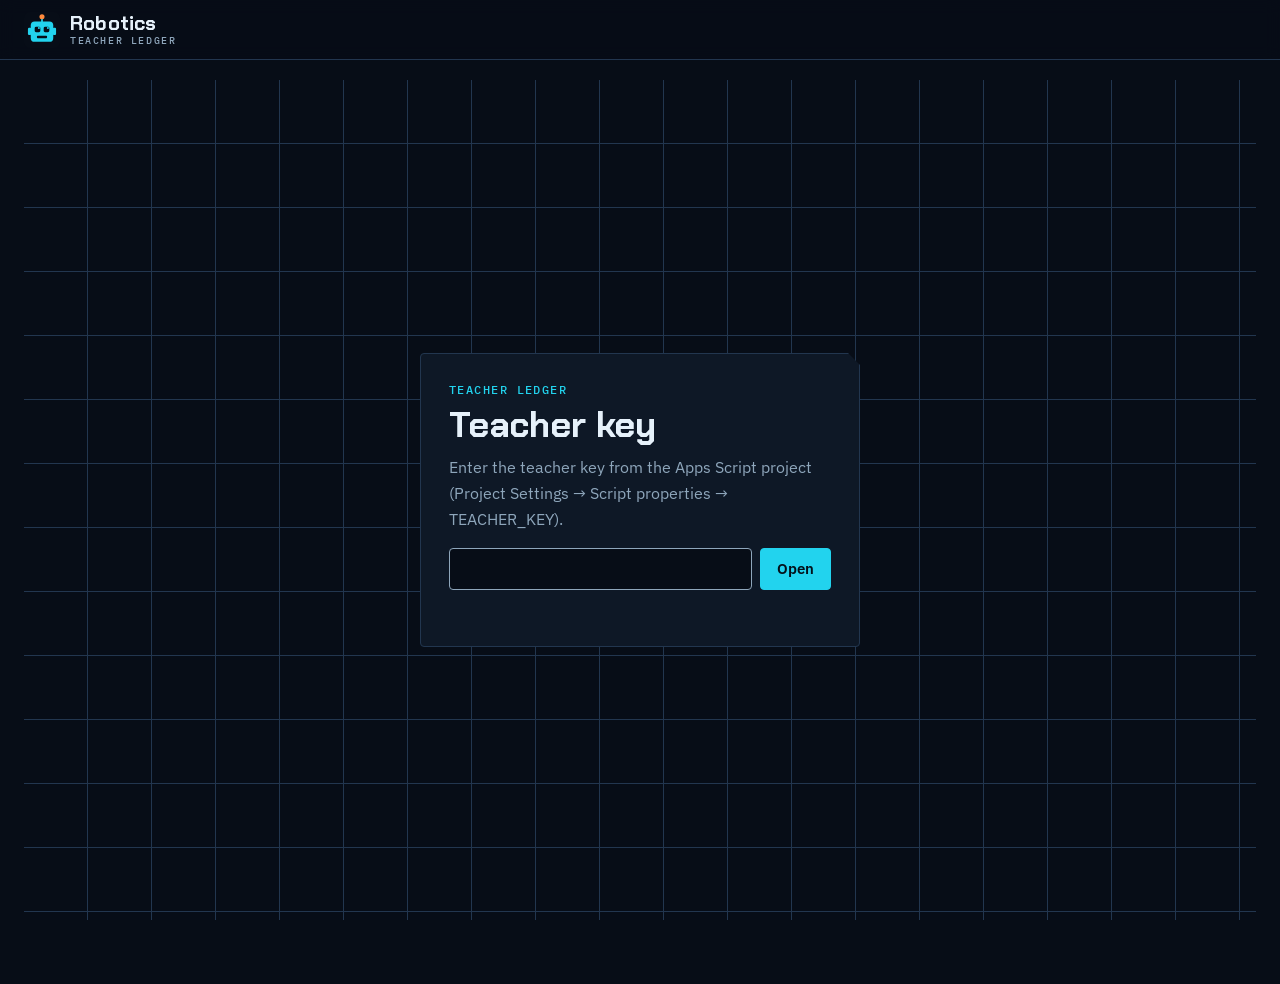
==== commit ebab0cf7: "Light versions of every drawing, code editor and Virtual UNO; site title "Robotics · DTFI 15/25/35" " ====
--- a/teacher/index.html
+++ b/teacher/index.html
@@ -3,7 +3,7 @@
 <head>
 <meta charset="utf-8">
 <meta name="viewport" content="width=device-width, initial-scale=1">
-<title>Robotics Lab Ledger</title>
+<title>Robotics Ledger</title>
 <meta name="description" content="Teacher dashboard for the Robotics Lab: who's online and where, submissions and grading, the class calendar, and rosters.">
 <meta name="robots" content="noindex">
 <meta name="theme-color" content="#070d17">
@@ -28,6 +28,7 @@
 <script src="../js/kit/board.js"></script>
 <script src="../js/kit/parts.js"></script>
 <script src="../js/kit/sim.js"></script>
+<script src="../js/kit/lightart.js"></script>
 <script src="../js/missions/m01.js"></script>
 <script src="../js/missions/m02.js"></script>
 <script src="../js/missions/m03.js"></script>
--- a/assets/rl.css
+++ b/assets/rl.css
@@ -172,8 +172,8 @@
 @media (prefers-reduced-motion: reduce) { *, *::before, *::after { animation-duration: 0.01ms !important; transition-duration: 0.01ms !important; } }
 
 /* ---------- light display (the switch at the bottom of the home page) ----------
- * Pages, panels, text and controls go light. Drawings, the code editor, build guides and the Virtual UNO stay dark
- * ("dark islands"): they're drawn for a navy background, like a screen or a blueprint inside the page. */
+ * Pages, panels, text and controls go light here; the drawings follow through js/kit/lightart.js, and the code editor,
+ * Serial Monitor and stages through the light code colours in app.css. Anything marked .dark-island stays dark. */
 :root[data-theme="light"] {
   --bg: #f3f6fa; --panel: #ffffff; --panel-2: #eaf0f6; --grid: #cdd9e5; --ink: #0b1a2b; --ink-muted: #4f6578;
   --cyan: #0b7c93; --cyan-soft: #dff3f7; --on-cyan: #ffffff; --cyan-hover: #09687b;
@@ -183,7 +183,7 @@
   --topbar: rgba(243, 246, 250, 0.92); --shade: rgba(79, 101, 120, 0.06);
   color-scheme: light;
 }
-:root[data-theme="light"] :is(.xp-stage, .bg-stage, .sim-ed, .sim-board, .sim-serial, .serial-in, .code, .hs-stage, .dark-island) {
+:root[data-theme="light"] .dark-island {
   --bg: #070d17; --panel: #0e1826; --panel-2: #122033; --grid: #22364f; --ink: #e6f1fa; --ink-muted: #8ea6bb;
   --cyan: #22d3ee; --cyan-soft: #0a2a36; --on-cyan: #04111a; --cyan-hover: #5ee3f5;
   --signal: #ff8a3d; --signal-soft: #3a1a08; --on-signal: #1a0a02; --go: #4ade80; --go-soft: #0b2a17; --focus: #22d3ee;
--- a/assets/app.css
+++ b/assets/app.css
@@ -1,3 +1,13 @@
+:root {
+  --code-bg: #050a12; --code-bar: #08101b; --code-ln: #3f5872; --stage-bg: #0a1220; --serial-ink: #a7f3d0;
+  --code-hl: rgba(34, 211, 238, 0.12); --code-err: rgba(255, 138, 61, 0.14);
+  --tk-kw: #ff9e64; --tk-ty: #7dd3fc; --tk-fn: #22d3ee; --tk-num: #fcd34d; --tk-str: #a7f3d0; --tk-com: #6b8299; --tk-pre: #f472b6; --tk-const: #c4b5fd;
+}
+:root[data-theme="light"] {
+  --code-bg: #fbfcfe; --code-bar: #eef3f8; --code-ln: #9aabbd; --stage-bg: #f3f6fa; --serial-ink: #166534;
+  --code-hl: rgba(11, 124, 147, 0.10); --code-err: rgba(194, 65, 12, 0.10);
+  --tk-kw: #c2410c; --tk-ty: #0369a1; --tk-fn: #0e7490; --tk-num: #a16207; --tk-str: #15803d; --tk-com: #6b7f93; --tk-pre: #be185d; --tk-const: #6d28d9;
+}
 /* Student site layout */
 .view { min-height: calc(100vh - 60px); }
 .loading { padding: 40px; color: var(--ink-muted); font-family: var(--mono); }
@@ -121,16 +131,16 @@
 .note-box .saved { font-size: 13px; color: var(--ink-muted); }
 
 /* code blocks */
-.code { position: relative; background: #050a12; border: 1px solid var(--grid); border-radius: var(--r-sm); font: 500 14px/22px var(--mono); overflow: auto; margin: 16px 0; }
+.code { position: relative; background: var(--code-bg); border: 1px solid var(--grid); border-radius: var(--r-sm); font: 500 14px/22px var(--mono); overflow: auto; margin: 16px 0; }
 .code pre { margin: 0; padding: 12px 0; }
 .code .ln { display: block; padding: 0 16px 0 0; white-space: pre; min-height: 22px; }
-.code .ln::before { content: attr(data-n); display: inline-block; width: 40px; padding-right: 14px; text-align: right; color: #3f5872; user-select: none; }
-.code .ln.hl { background: rgba(34, 211, 238, 0.12); box-shadow: inset 3px 0 0 var(--cyan); }
+.code .ln::before { content: attr(data-n); display: inline-block; width: 40px; padding-right: 14px; text-align: right; color: var(--code-ln); user-select: none; }
+.code .ln.hl { background: var(--code-hl); box-shadow: inset 3px 0 0 var(--cyan); }
 .code .ln.dim { opacity: 0.38; }
-.code-tools { position: sticky; top: 0; left: 0; z-index: 1; display: flex; justify-content: flex-end; gap: 6px; padding: 6px 8px; background: #08101b; border-bottom: 1px solid var(--grid); }
+.code-tools { position: sticky; top: 0; left: 0; z-index: 1; display: flex; justify-content: flex-end; gap: 6px; padding: 6px 8px; background: var(--code-bar); border-bottom: 1px solid var(--grid); }
 .code-tools .btn { min-height: 28px; padding: 2px 10px; font-size: 12px; background: var(--panel); }
-.tk-kw { color: #ff9e64; } .tk-ty { color: #7dd3fc; } .tk-fn { color: #22d3ee; } .tk-num { color: #fcd34d; } .tk-str { color: #a7f3d0; }
-.tk-com { color: #6b8299; font-style: italic; } .tk-pre { color: #f472b6; } .tk-const { color: #c4b5fd; }
+.tk-kw { color: var(--tk-kw); } .tk-ty { color: var(--tk-ty); } .tk-fn { color: var(--tk-fn); } .tk-num { color: var(--tk-num); } .tk-str { color: var(--tk-str); }
+.tk-com { color: var(--tk-com); font-style: italic; } .tk-pre { color: var(--tk-pre); } .tk-const { color: var(--tk-const); }
 .walk { display: grid; grid-template-columns: minmax(0, 1.25fr) minmax(0, 1fr); gap: 20px; align-items: start; margin: 20px 0; }
 .walk .code { margin: 0; }
 .walk-note { position: sticky; top: 80px; background: var(--panel); border: 1px solid var(--grid); border-radius: var(--r-sm); padding: 16px 18px; }
@@ -170,7 +180,7 @@
 /* build guide */
 .bg { margin: 24px 0; background: var(--panel); border: 1px solid var(--grid); border-radius: var(--r-md); overflow: hidden; }
 .bg-body { display: grid; grid-template-columns: minmax(0, 1.55fr) minmax(260px, 1fr); }
-.bg-stage { background: #0a1220; position: relative; border-right: 1px solid var(--grid); }
+.bg-stage { background: var(--stage-bg); position: relative; border-right: 1px solid var(--grid); }
 .bg-stage svg { display: block; width: 100%; height: auto; touch-action: pan-y; }
 .bg-side { padding: 16px 18px; display: flex; flex-direction: column; gap: 10px; }
 .bg-side h3 { margin: 0; }
@@ -180,7 +190,7 @@
 .bg-ctl .label { margin-left: auto; }
 .bg-tip { position: absolute; pointer-events: none; background: var(--panel-2); border: 1px solid var(--cyan); color: var(--ink); font: 500 12px/16px var(--mono); padding: 4px 8px; border-radius: var(--r-xs); white-space: nowrap; transform: translate(-50%, -130%); z-index: 3; }
 .bg-zoom { position: absolute; left: 8px; bottom: 8px; display: flex; gap: 4px; }
-.bg-zoom .btn { min-height: 30px; padding: 2px 10px; font-size: 13px; background: rgba(14, 24, 38, 0.9); color: #e6f1fa; border-color: #22364f; }
+.bg-zoom .btn { min-height: 30px; padding: 2px 10px; font-size: 13px; background: var(--panel); }
 @keyframes drawwire { from { stroke-dashoffset: var(--len); } to { stroke-dashoffset: 0; } }
 @keyframes dropin { from { opacity: 0; transform: translateY(-14px) scale(1.06); } to { opacity: 1; transform: none; } }
 @keyframes pulse-ring { 0% { opacity: 0.9; } 100% { opacity: 0; } }
@@ -193,17 +203,17 @@
 .sim-h { display: flex; align-items: center; gap: 10px; padding: 10px 14px; border-bottom: 1px solid var(--grid); flex-wrap: wrap; }
 .sim-h h3 { margin: 0; font-size: 17px; flex: 1; }
 .sim-body { display: grid; grid-template-columns: minmax(0, 1fr) minmax(300px, 1fr); }
-.sim-ed { position: relative; background: #050a12; border-right: 1px solid var(--grid); min-height: 340px; }
+.sim-ed { position: relative; background: var(--code-bg); border-right: 1px solid var(--grid); min-height: 340px; }
 .ed { position: relative; font: 500 14px/22px var(--mono); height: 100%; min-height: 340px; max-height: 560px; overflow: auto; }
-.ed-gutter { position: absolute; left: 0; top: 0; width: 44px; padding: 12px 10px 12px 0; text-align: right; color: #3f5872; user-select: none; white-space: pre; }
+.ed-gutter { position: absolute; left: 0; top: 0; width: 44px; padding: 12px 10px 12px 0; text-align: right; color: var(--code-ln); user-select: none; white-space: pre; }
 .ed-gutter .err { color: var(--signal); }
 .ed pre, .ed textarea { margin: 0; padding: 12px 12px 12px 54px; font: inherit; white-space: pre; word-wrap: normal; tab-size: 2; border: 0; min-height: 100%; }
 .ed pre { pointer-events: none; color: var(--ink); }
 .ed textarea { position: absolute; inset: 0; width: 100%; height: 100%; resize: none; background: transparent; color: transparent; caret-color: var(--cyan); outline: none; overflow: hidden; border-radius: 0; min-height: 0; }
 .ed textarea:focus { outline: none; box-shadow: inset 0 0 0 2px var(--cyan); }
-.ed .lnhl { position: absolute; left: 0; right: 0; height: 22px; background: rgba(255, 138, 61, 0.14); pointer-events: none; }
+.ed .lnhl { position: absolute; left: 0; right: 0; height: 22px; background: var(--code-err); pointer-events: none; }
 .sim-out { display: flex; flex-direction: column; }
-.sim-board { padding: 12px; background: #0a1220; border-bottom: 1px solid var(--grid); }
+.sim-board { padding: 12px; background: var(--stage-bg); border-bottom: 1px solid var(--grid); }
 .sim-board svg { display: block; width: 100%; height: auto; }
 .sim-ctl { display: flex; gap: 8px; padding: 10px 12px; border-bottom: 1px solid var(--grid); flex-wrap: wrap; }
 .sim-msg { padding: 10px 14px; font-size: 14px; line-height: 20px; border-bottom: 1px solid var(--grid); }
@@ -212,7 +222,7 @@
 .sim-msg.err b { color: var(--signal); }
 .sim-msg.ok { background: var(--go-soft); }
 .sim-msg.ok b { color: var(--go); }
-.sim-serial { flex: 1; min-height: 110px; max-height: 200px; overflow: auto; background: #050a12; font: 500 13px/19px var(--mono); padding: 8px 12px; color: #a7f3d0; white-space: pre-wrap; }
+.sim-serial { flex: 1; min-height: 110px; max-height: 200px; overflow: auto; background: var(--code-bg); font: 500 13px/19px var(--mono); padding: 8px 12px; color: var(--serial-ink); white-space: pre-wrap; }
 .sim-serial::before { content: 'SERIAL MONITOR'; display: block; font: 500 10px/14px var(--mono); letter-spacing: 0.14em; color: var(--ink-muted); margin-bottom: 4px; }
 .sim-led { transition: opacity 0.05s; }
 .sim-btn { cursor: pointer; }
@@ -231,7 +241,7 @@
 
 /* hotspot diagram */
 .hs { display: grid; grid-template-columns: minmax(0, 1.4fr) minmax(240px, 1fr); gap: 0; }
-.hs-stage { background: #0a1220; border-right: 1px solid var(--grid); }
+.hs-stage { background: var(--stage-bg); border-right: 1px solid var(--grid); }
 .hs-stage svg { display: block; width: 100%; height: auto; }
 .hs-info { padding: 16px 18px; }
 .hs-info h3 { margin: 6px 0 8px; }
@@ -324,6 +334,6 @@
 .remote-keys button { font: 600 11px/14px var(--mono); padding: 7px 2px; background: #2b3038; color: #e6f1fa; border: 1px solid #3b4350; border-radius: 6px; cursor: pointer; }
 .remote-keys button:first-child { background: #b42318; border-color: #d92d20; }
 .remote-keys button:active { background: var(--cyan); color: var(--on-cyan); }
-.serial-in { display: flex; gap: 6px; padding: 8px 12px; border-top: 1px solid var(--grid); background: #050a12; }
+.serial-in { display: flex; gap: 6px; padding: 8px 12px; border-top: 1px solid var(--grid); background: var(--code-bg); }
 .serial-in input { flex: 1; min-height: 32px; font: 500 13px/18px var(--mono); padding: 4px 8px; }
 .home-foot { display: flex; align-items: center; gap: 12px; flex-wrap: wrap; margin: 48px 0 8px; padding-top: 18px; border-top: 1px solid var(--grid); }
--- a/teacher/dash.css
+++ b/teacher/dash.css
@@ -200,3 +200,5 @@
 .rcards .ps-up { display: grid; gap: 6px; margin: 0; }
 .rcards .ps-up .small { min-width: 0; }
 .rcards .file-btn { justify-self: start; white-space: normal; text-align: left; }
+.eq-total { font: 600 15px/20px var(--mono); color: var(--ink); }
+.eq-price { width: 90px; flex: 0 0 90px !important; min-width: 0 !important; }
